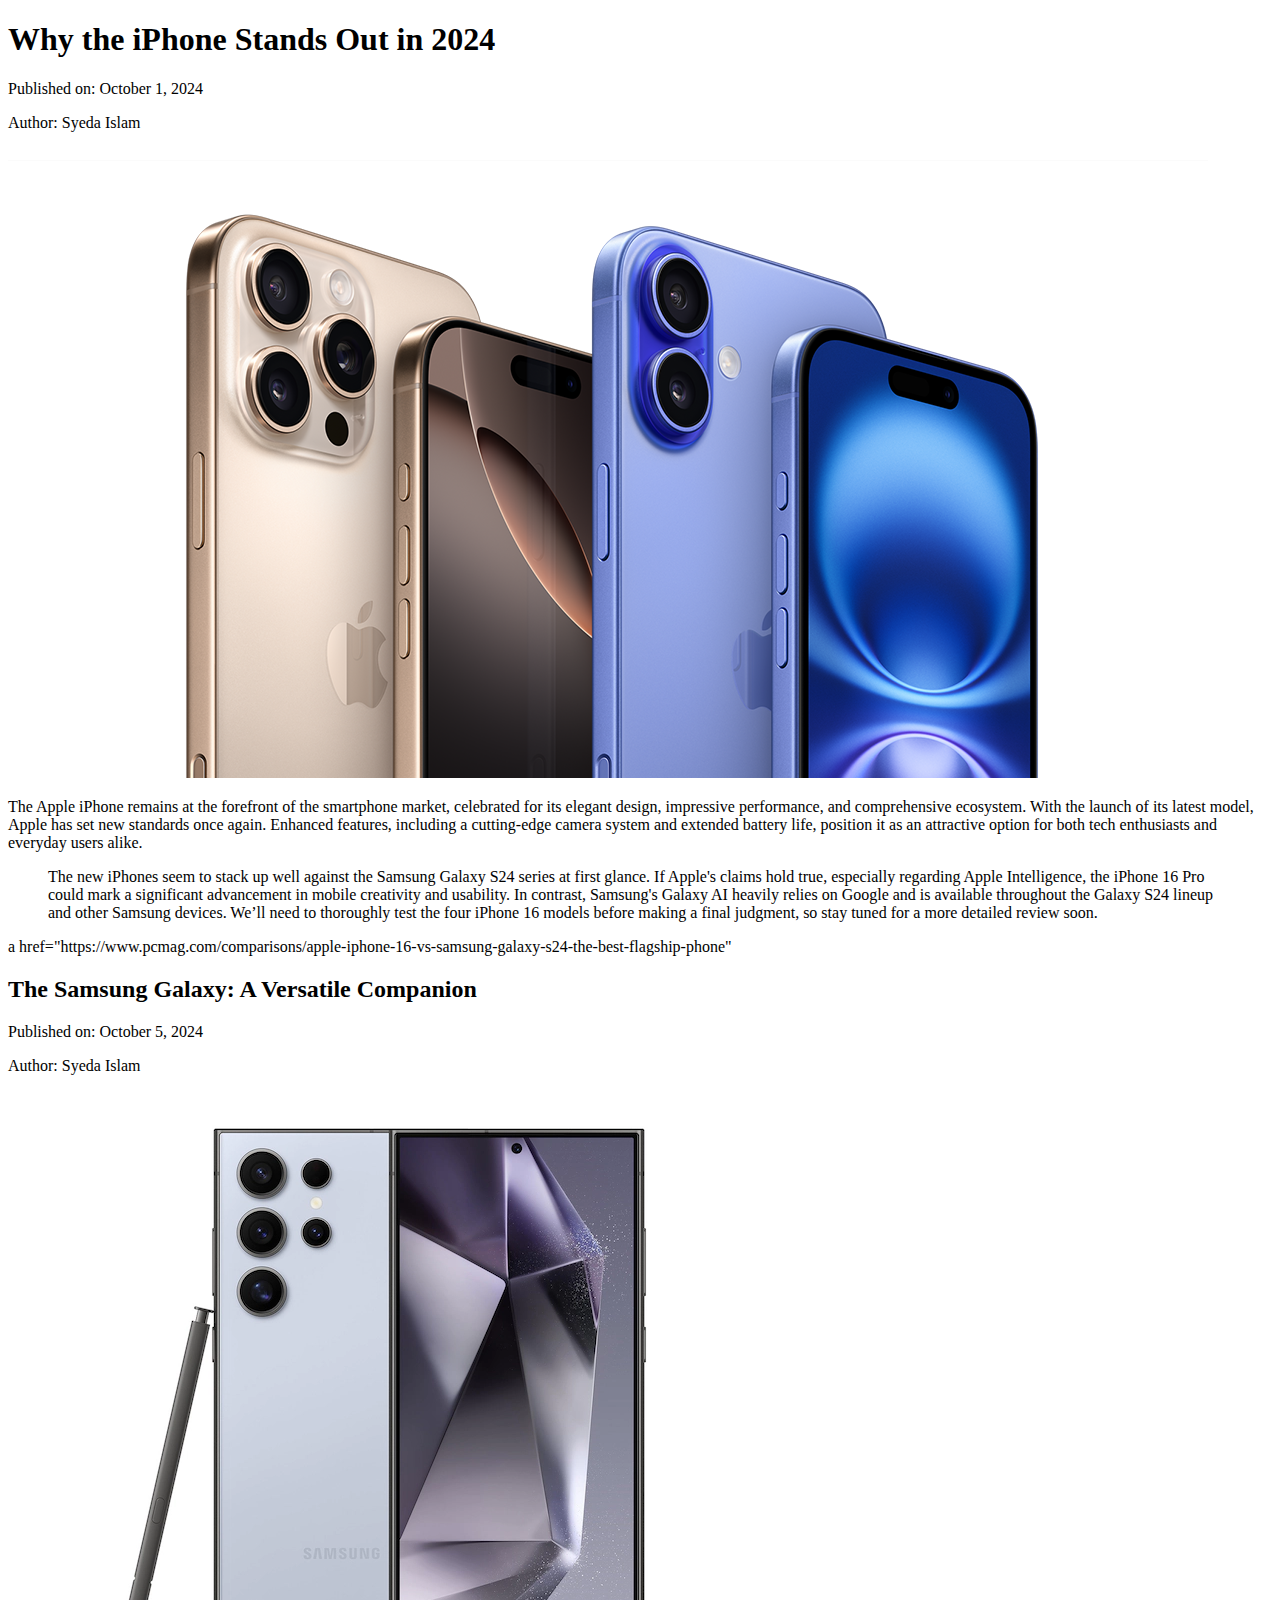
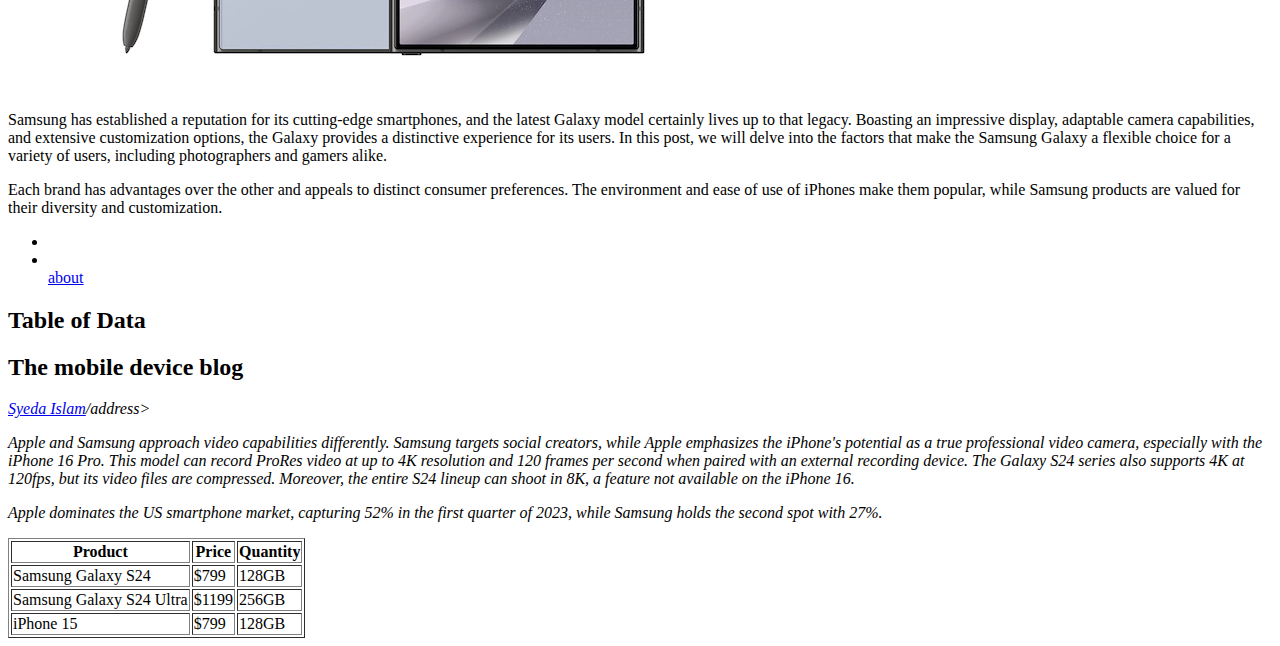
==== index.html @ fa8ae225 "j" ====
<!DOCTYPE html>
<html lang="en">
<head>
    <meta charset="UTF-8">
    <meta name="viewport" content="width=device-width,initial-scale=1.0">
    <link rel="stylesheet" href="style.css">
    <title>Mobile</title>
<main>
    <article>
        <h1>Why the iPhone Stands Out in 2024</h1>
        <p>Published on: <time datetime="2024-10-01">October 1, 2024</time></p>
        <p>Author: Syeda Islam</p>
        <img src="/images/iphone.png" alt="Latest iPhone model" />
        <p>The Apple iPhone remains at the forefront of the smartphone market, celebrated for its elegant design, impressive performance, and comprehensive ecosystem. With the launch of its latest model, Apple has set new standards once again. Enhanced features, including a cutting-edge camera system and extended battery life, position it as an attractive option for both tech enthusiasts and everyday users alike.</p>
        <blockquote><p>
            The new iPhones seem to stack up well against the Samsung Galaxy S24 series at first glance. If Apple's claims hold true, especially regarding Apple Intelligence, the iPhone 16 Pro could mark a significant advancement in mobile creativity and usability. In contrast, Samsung's Galaxy AI heavily relies on Google and is available throughout the Galaxy S24 lineup and other Samsung devices. We’ll need to thoroughly test the four iPhone 16 models before making a final judgment, so stay tuned for a more detailed review soon.</p></blockquote>
        <p>a href="https://www.pcmag.com/comparisons/apple-iphone-16-vs-samsung-galaxy-s24-the-best-flagship-phone"<Apple iPhone 16 vs. Samsung Galaxy S24: Which Is the Best Flagship Phone?</a></p>
    </article>

    <article>
        <h2>The Samsung Galaxy: A Versatile Companion</h2>
        <p>Published on: <time datetime="2024-10-05">October 5, 2024</time></p>
        <p>Author: Syeda Islam</p>
        <img src="/images/samsung.jpg" alt="Latest Samsung Galaxy model" />
        <p>Samsung has established a reputation for its cutting-edge smartphones, and the latest Galaxy model certainly lives up to that legacy. Boasting an impressive display, adaptable camera capabilities, and extensive customization options, the Galaxy provides a distinctive experience for its users. In this post, we will delve into the factors that make the Samsung Galaxy a flexible choice for a variety of users, including photographers and gamers alike.</p>
    </article>
    <p>Each brand has advantages over the other and appeals to distinct consumer preferences. The environment and ease of use of iPhones make them popular, while Samsung products are valued for their diversity and customization.</p>
    <nav>
        <uL>
            <li><a href="index.html"<home</a></home><Li>
            </Li><a href="about.html">about</a></li>
        </uL>
        </nav>
        </main>
    </header>
    <section id="blog">
        <h2>Table of Data</h2>
        <table border="1">
            <thead>
                <tr>
                    <th>Product</th>
                    <th>Price</th>
                    <th>Quantity</th>
                </tr>
            </thead>
            <tbody>
                <tr>
                    <td>Samsung Galaxy S24</td>
                    <td>$799</td>
                    <td>128GB</td>
                </tr>
                <tr>
                    <td>Samsung Galaxy S24 Ultra</td>
                    <td>$1199</td>
                    <td>256GB</td>
                </tr>
                <tr>
                    <td>iPhone 15</td>
                    <td>$799</td>
                    <td>128GB</td>
                </tr>
        <h2>The mobile device blog</h2>
        <article class="blog-post">
            <h3></h3>
            <address class="Author"><a rel="Author" href="https://www.linkedin.com/in/syeda-jasia-islam-232762208/">Syeda Islam</a>/address>
             <time datetime="2024-20-10" title="October 20, 2024"></time>
             <p>Apple and Samsung approach video capabilities differently. Samsung targets social creators, while Apple emphasizes the iPhone's potential as a true professional video camera, especially with the iPhone 16 Pro. This model can record ProRes video at up to 4K resolution and 120 frames per second when paired with an external recording device. The Galaxy S24 series also supports 4K at 120fps, but its video files are compressed. Moreover, the entire S24 lineup can shoot in 8K, a feature not available on the iPhone 16.</p>
        <p>Apple dominates the US smartphone market, capturing 52% in the first quarter of 2023, while Samsung holds the second spot with 27%.</p>  
    </section>
        </main
    </nav>
</header>
<section id="blog"
</section>
</body>
</html>
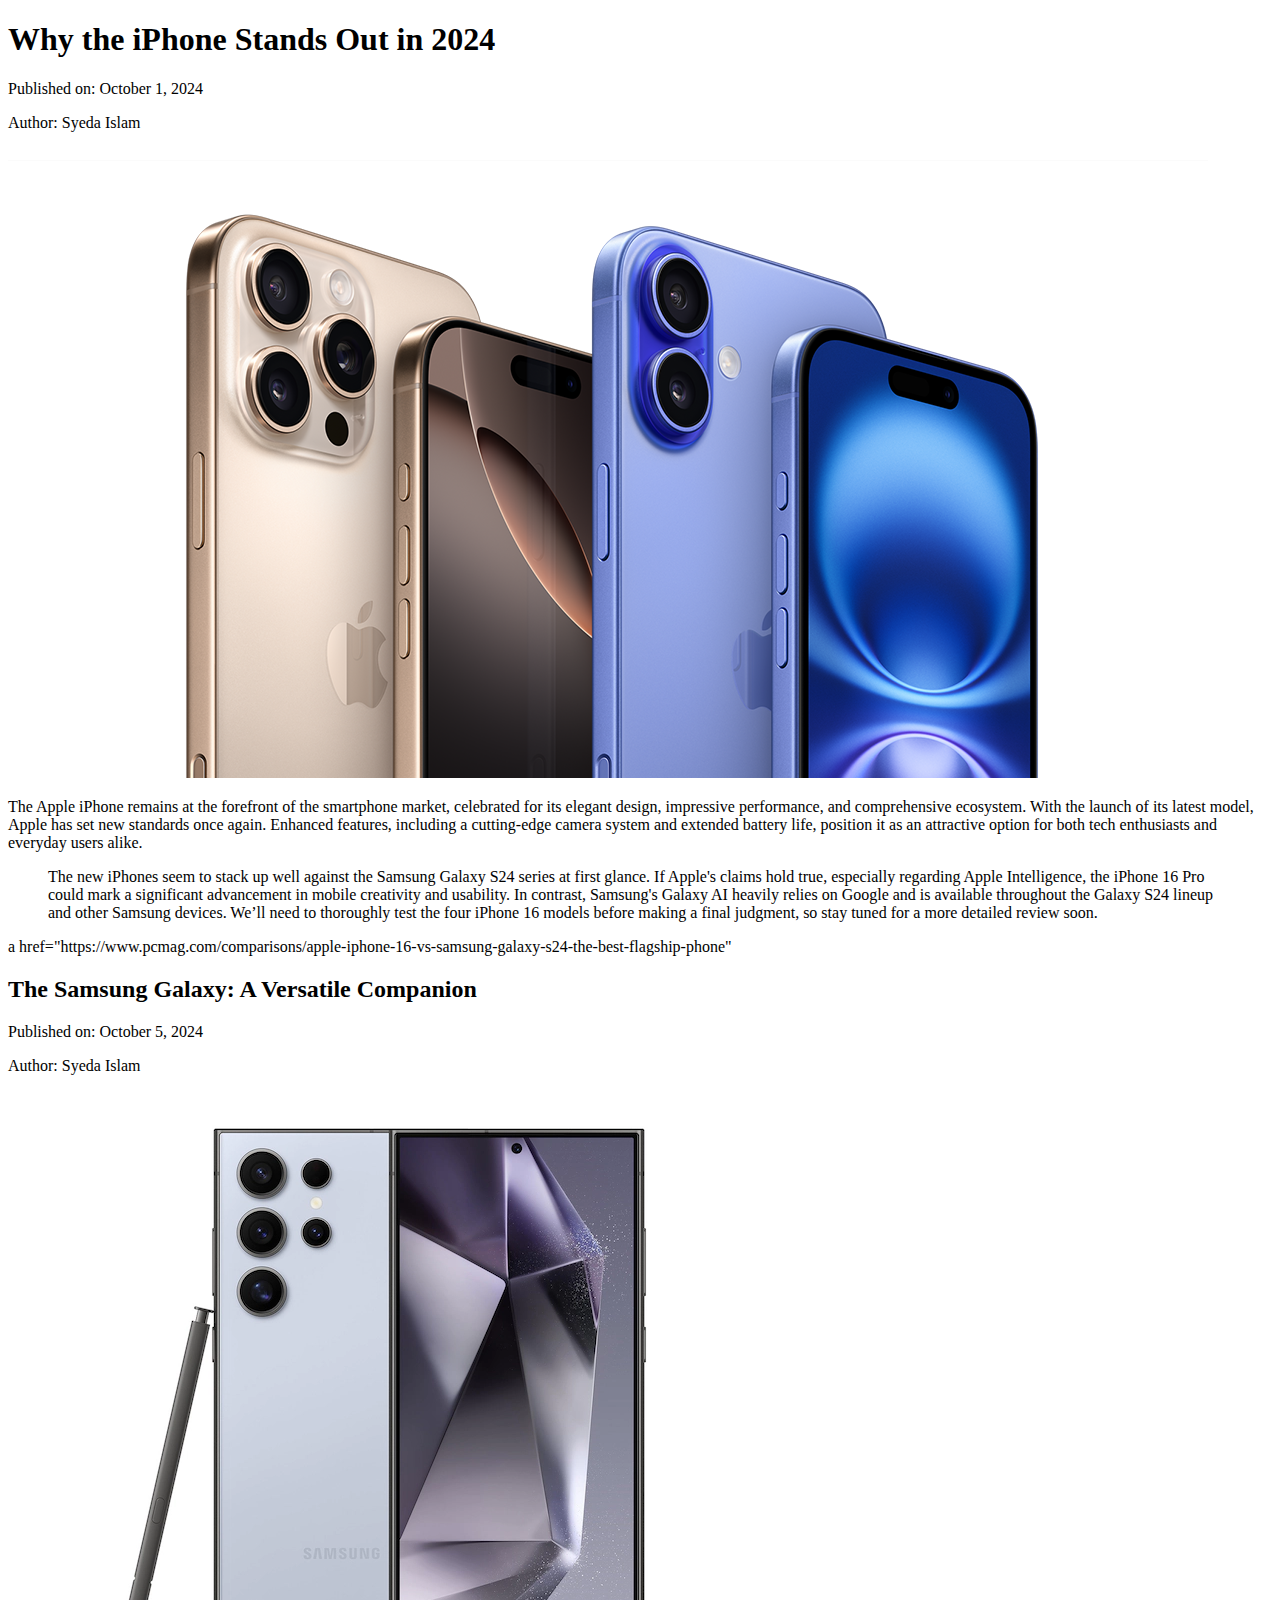
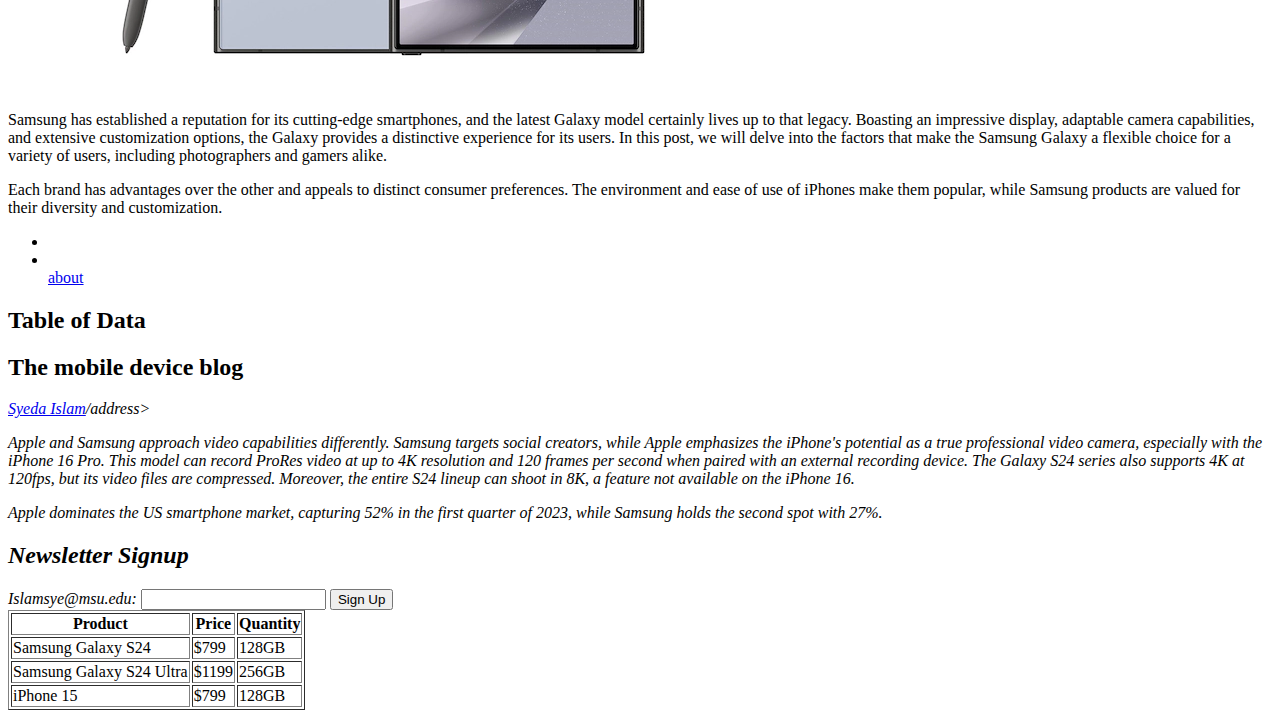
==== commit 174245a3: "email" ====
--- a/index.html
+++ b/index.html
@@ -72,8 +72,16 @@
 </header>
 <section id="blog"
 </section>
+<h2>Newsletter Signup</h2>
+        <form action="#" method="POST">
+            <label for="email">Islamsye@msu.edu:</label>
+            <input type="email" id="email" Syeda="email" required>
+            <button type="submit">Sign Up</button>
+        </form>
+    </footer>
 </body>
 </html>
 
 
 
+
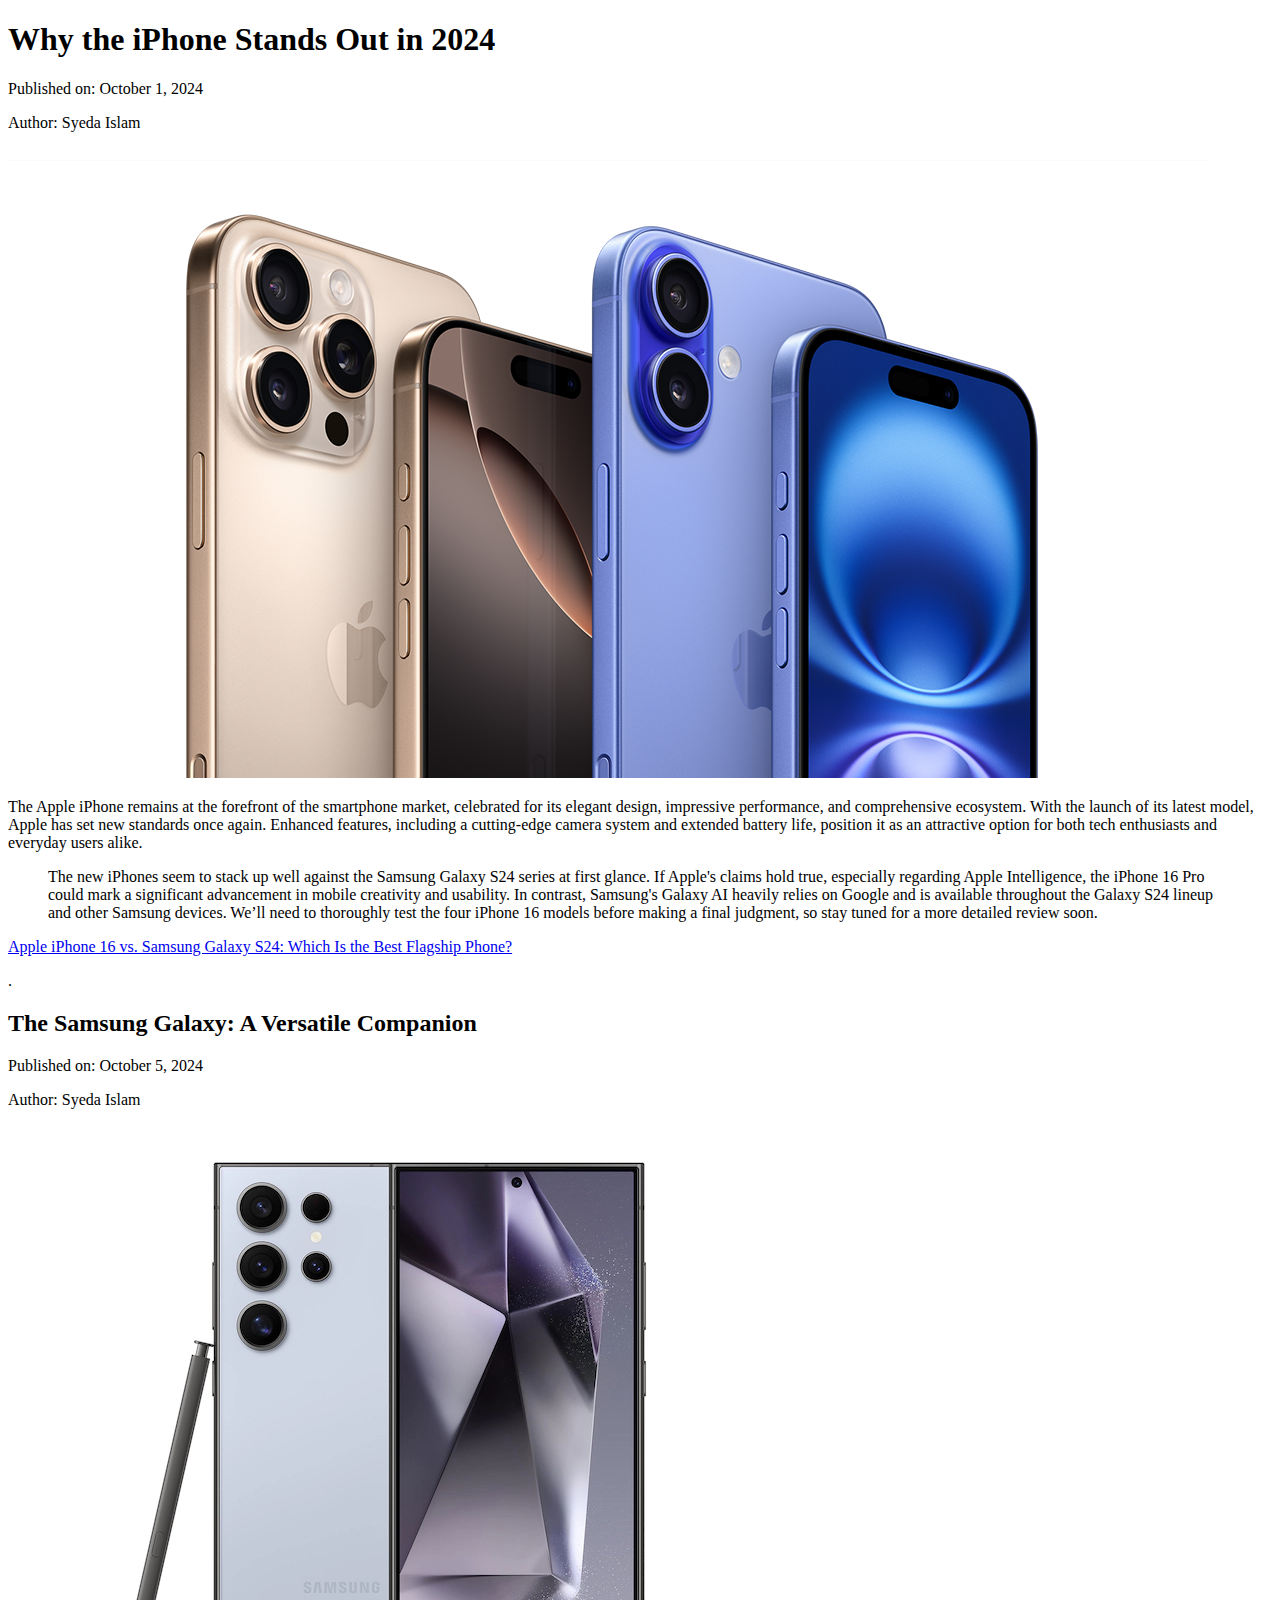
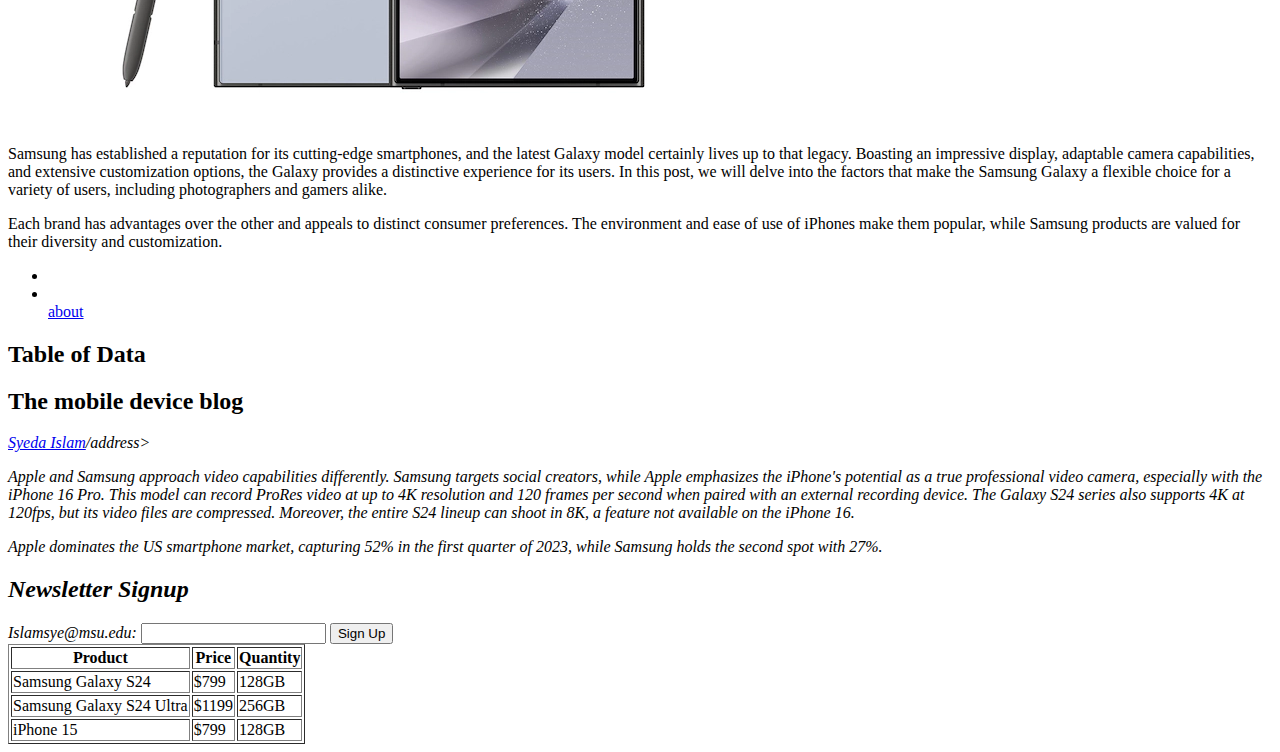
==== commit 08b9c304: "fix" ====
--- a/index.html
+++ b/index.html
@@ -10,11 +10,11 @@
         <h1>Why the iPhone Stands Out in 2024</h1>
         <p>Published on: <time datetime="2024-10-01">October 1, 2024</time></p>
         <p>Author: Syeda Islam</p>
-        <img src="/images/iphone.png" alt="Latest iPhone model" />
+        <img src="images/iphone.png" alt="Latest iPhone model" />
         <p>The Apple iPhone remains at the forefront of the smartphone market, celebrated for its elegant design, impressive performance, and comprehensive ecosystem. With the launch of its latest model, Apple has set new standards once again. Enhanced features, including a cutting-edge camera system and extended battery life, position it as an attractive option for both tech enthusiasts and everyday users alike.</p>
         <blockquote><p>
             The new iPhones seem to stack up well against the Samsung Galaxy S24 series at first glance. If Apple's claims hold true, especially regarding Apple Intelligence, the iPhone 16 Pro could mark a significant advancement in mobile creativity and usability. In contrast, Samsung's Galaxy AI heavily relies on Google and is available throughout the Galaxy S24 lineup and other Samsung devices. We’ll need to thoroughly test the four iPhone 16 models before making a final judgment, so stay tuned for a more detailed review soon.</p></blockquote>
-        <p>a href="https://www.pcmag.com/comparisons/apple-iphone-16-vs-samsung-galaxy-s24-the-best-flagship-phone"<Apple iPhone 16 vs. Samsung Galaxy S24: Which Is the Best Flagship Phone?</a></p>
+            <p><a href="https://www.pcmag.com/comparisons/apple-iphone-16-vs-samsung-galaxy-s24-the-best-flagship-phone">Apple iPhone 16 vs. Samsung Galaxy S24: Which Is the Best Flagship Phone?</a></p>.
     </article>
 
     <article>
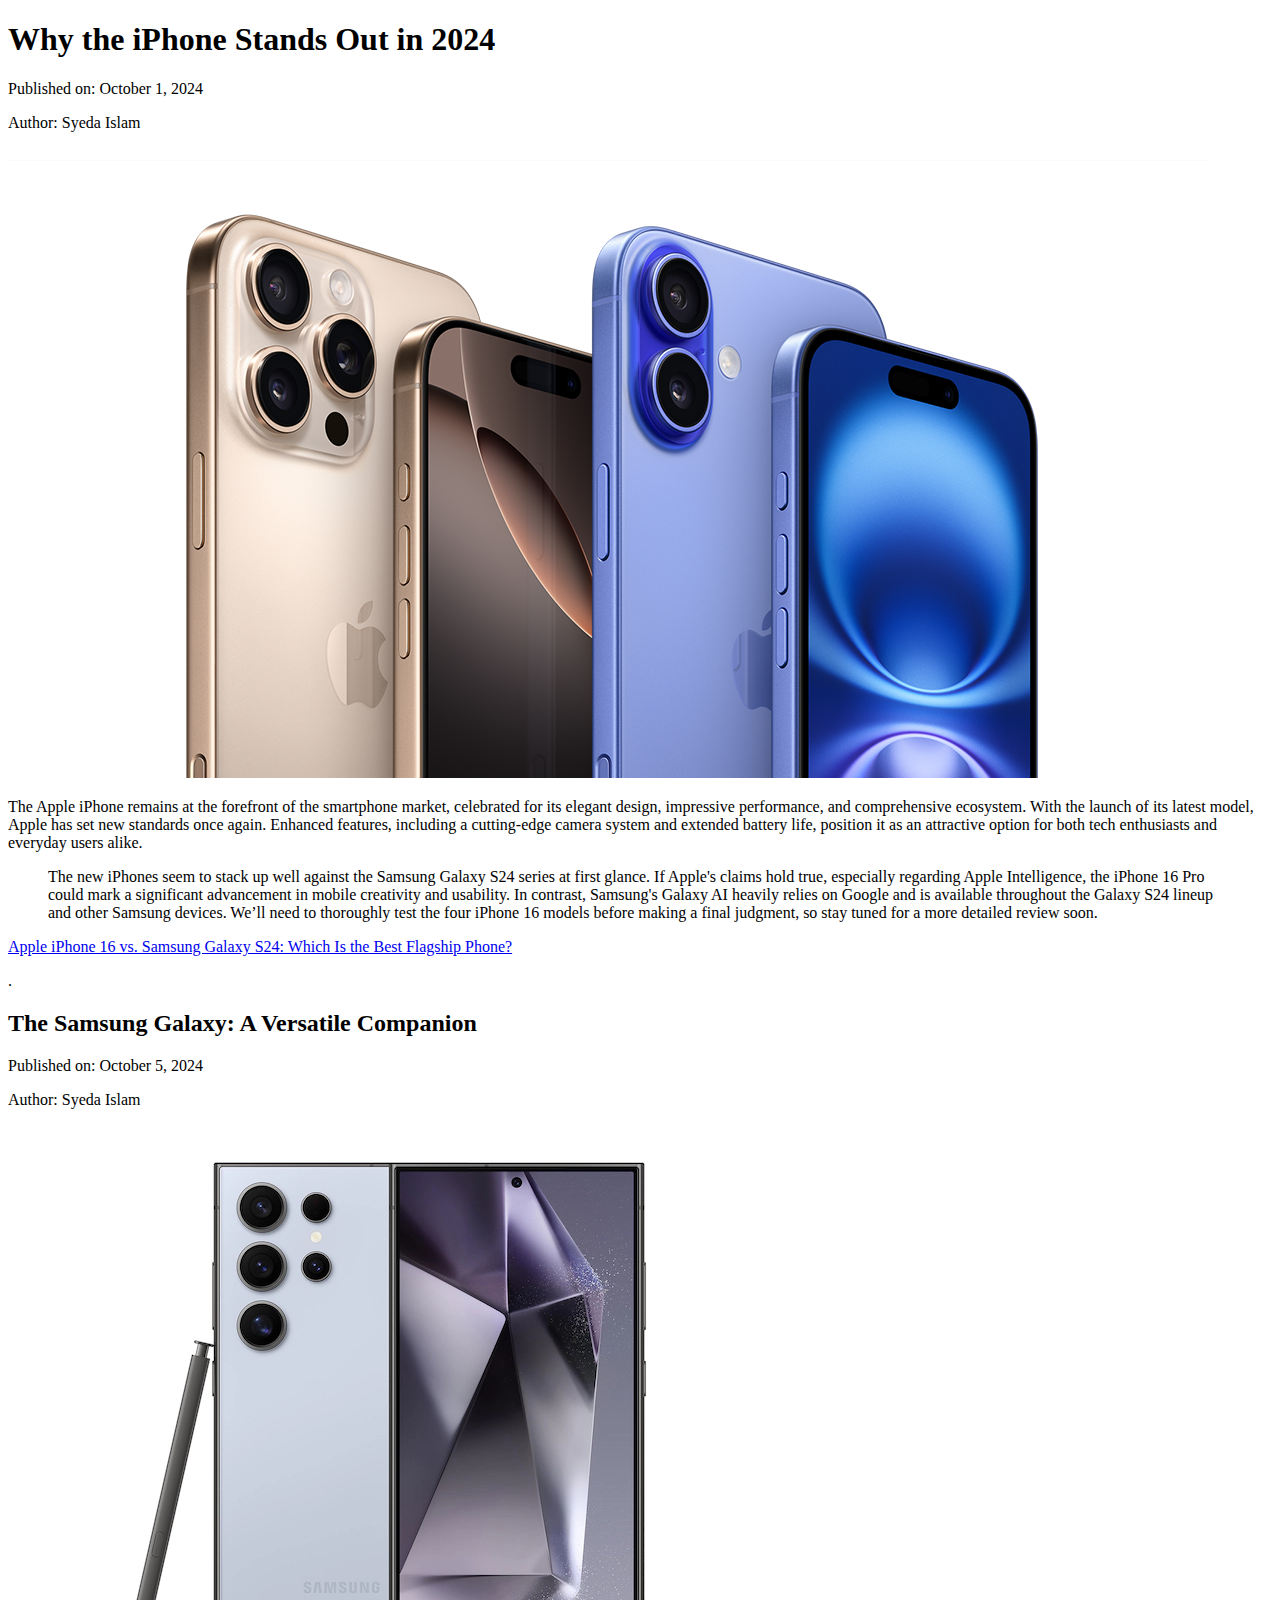
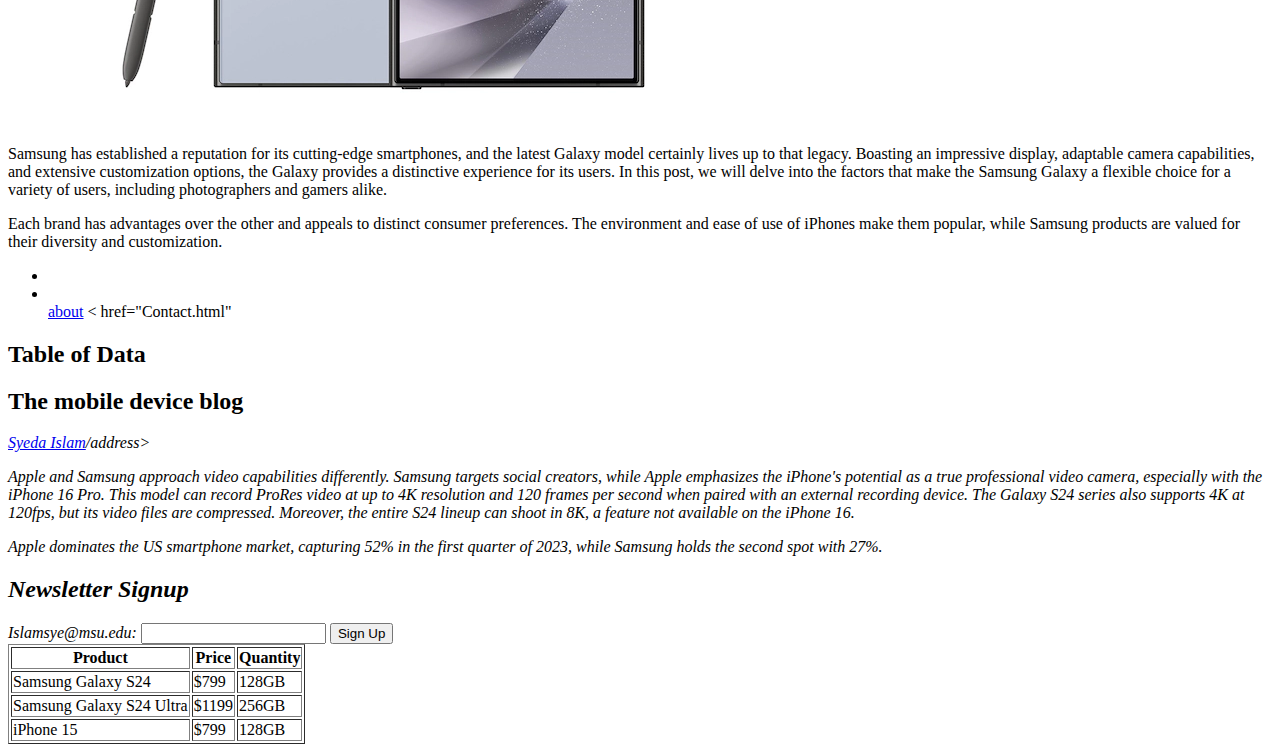
==== commit 22e813eb: "contact" ====
--- a/index.html
+++ b/index.html
@@ -29,6 +29,7 @@
         <uL>
             <li><a href="index.html"<home</a></home><Li>
             </Li><a href="about.html">about</a></li>
+            </Li>< href="Contact.html"</href>
         </uL>
         </nav>
         </main>
@@ -75,7 +76,7 @@
 <h2>Newsletter Signup</h2>
         <form action="#" method="POST">
             <label for="email">Islamsye@msu.edu:</label>
-            <input type="email" id="email" Syeda="email" required>
+            <input type="email" id="email" name="email" required>
             <button type="submit">Sign Up</button>
         </form>
     </footer>
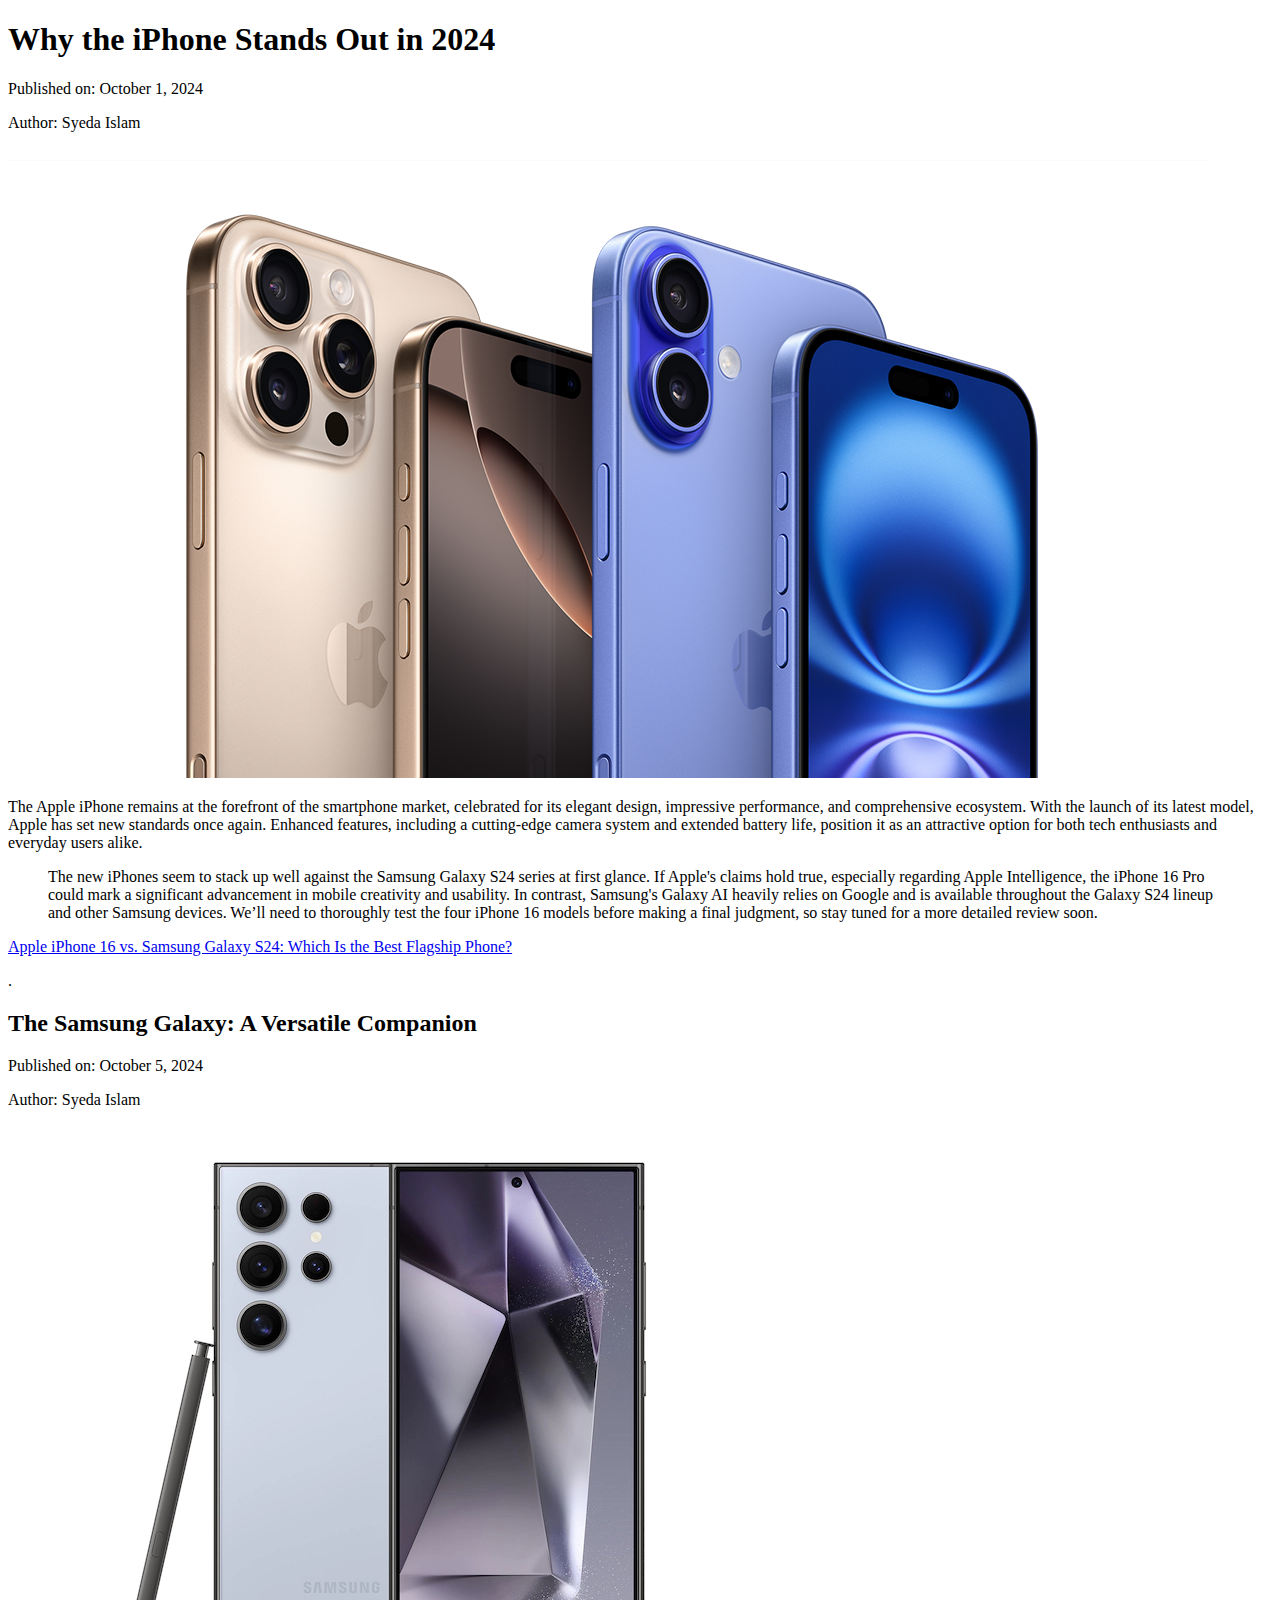
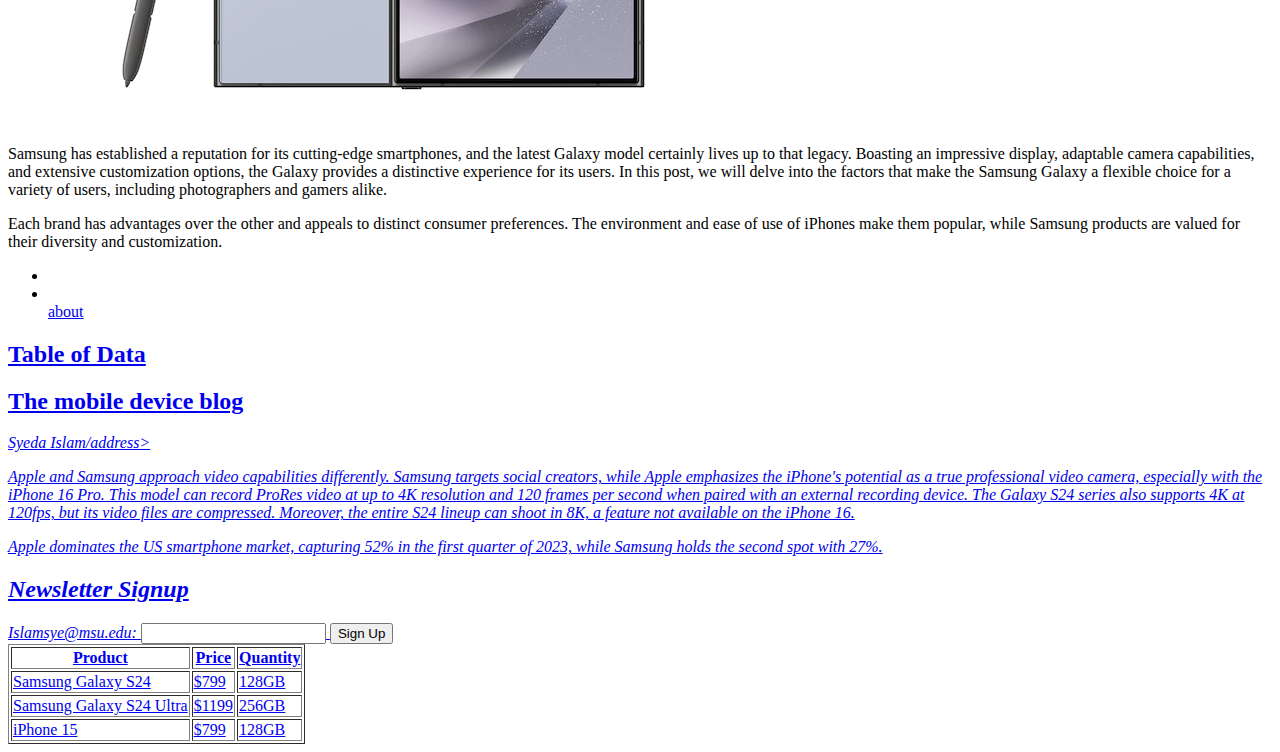
==== commit 1536290a: "a" ====
--- a/index.html
+++ b/index.html
@@ -29,7 +29,7 @@
         <uL>
             <li><a href="index.html"<home</a></home><Li>
             </Li><a href="about.html">about</a></li>
-            </Li>< href="Contact.html"</href>
+            </Li><a href="Contact.html"</href>
         </uL>
         </nav>
         </main>
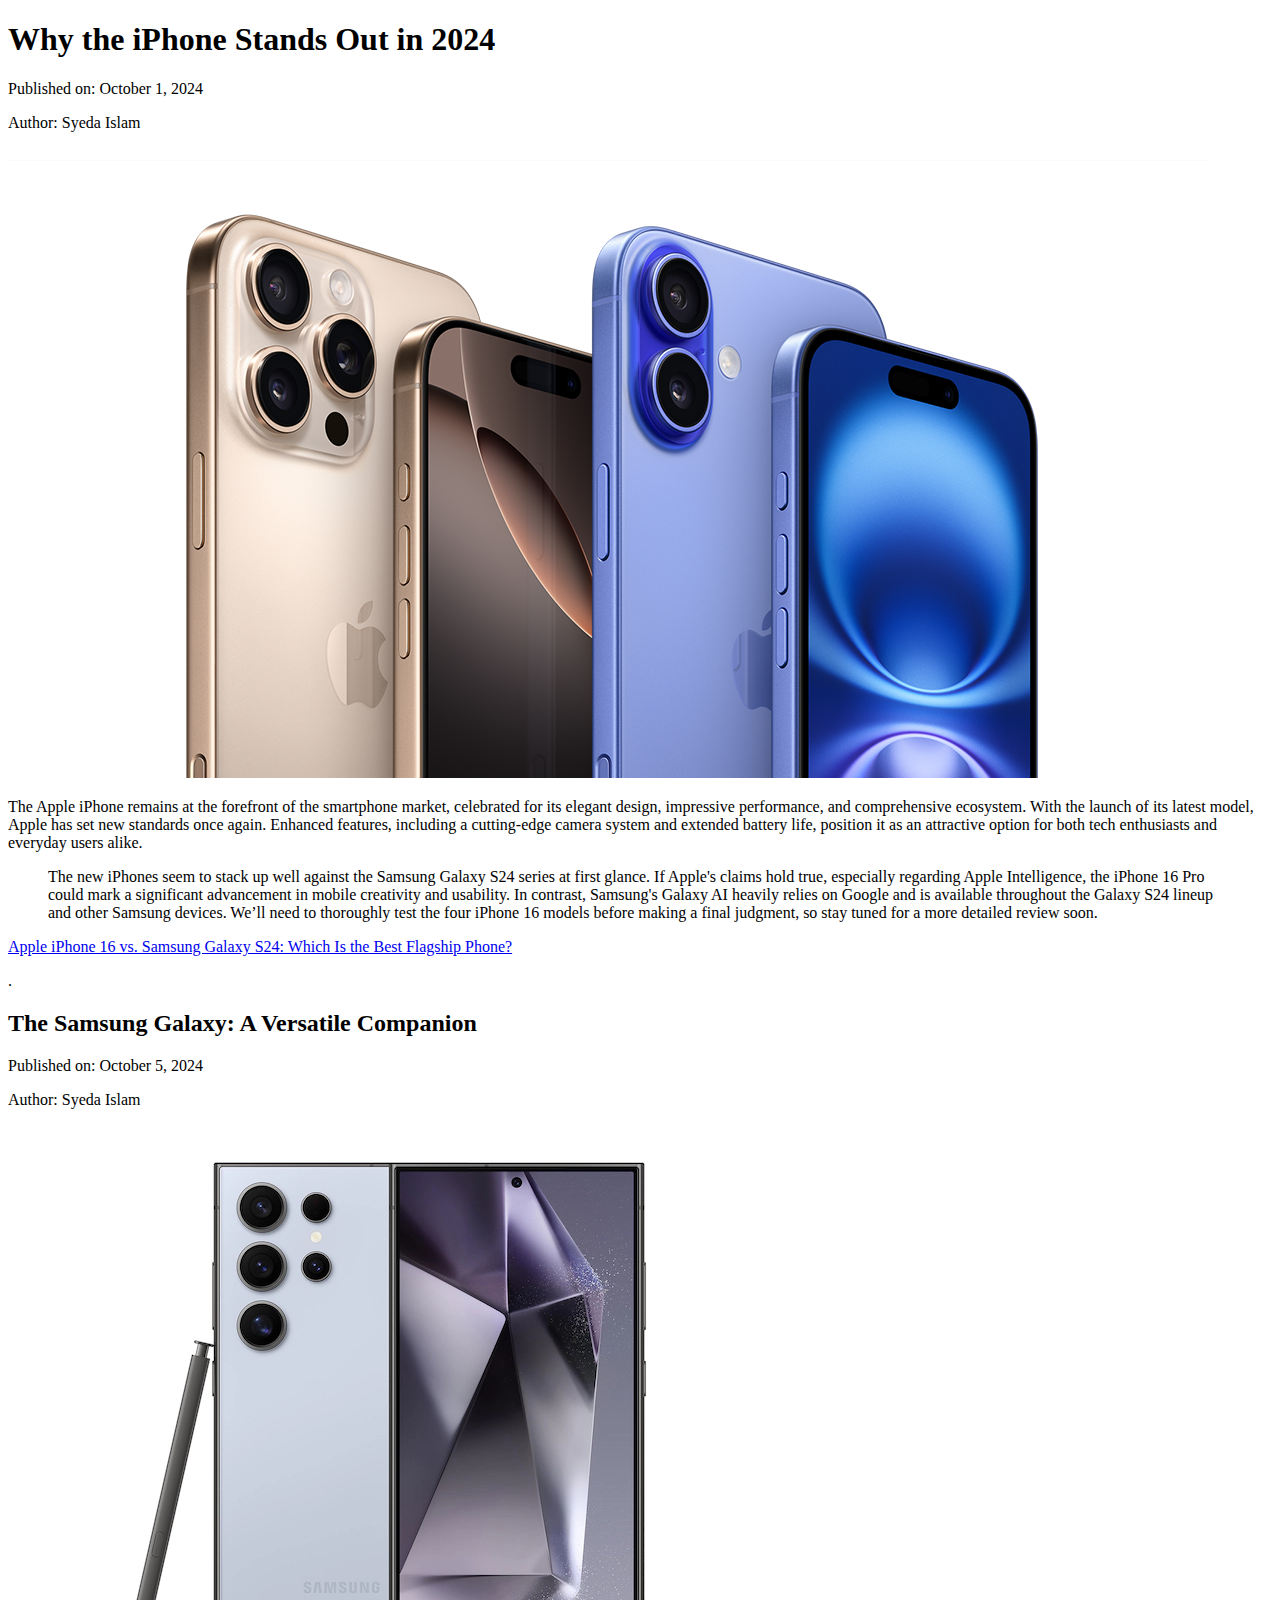
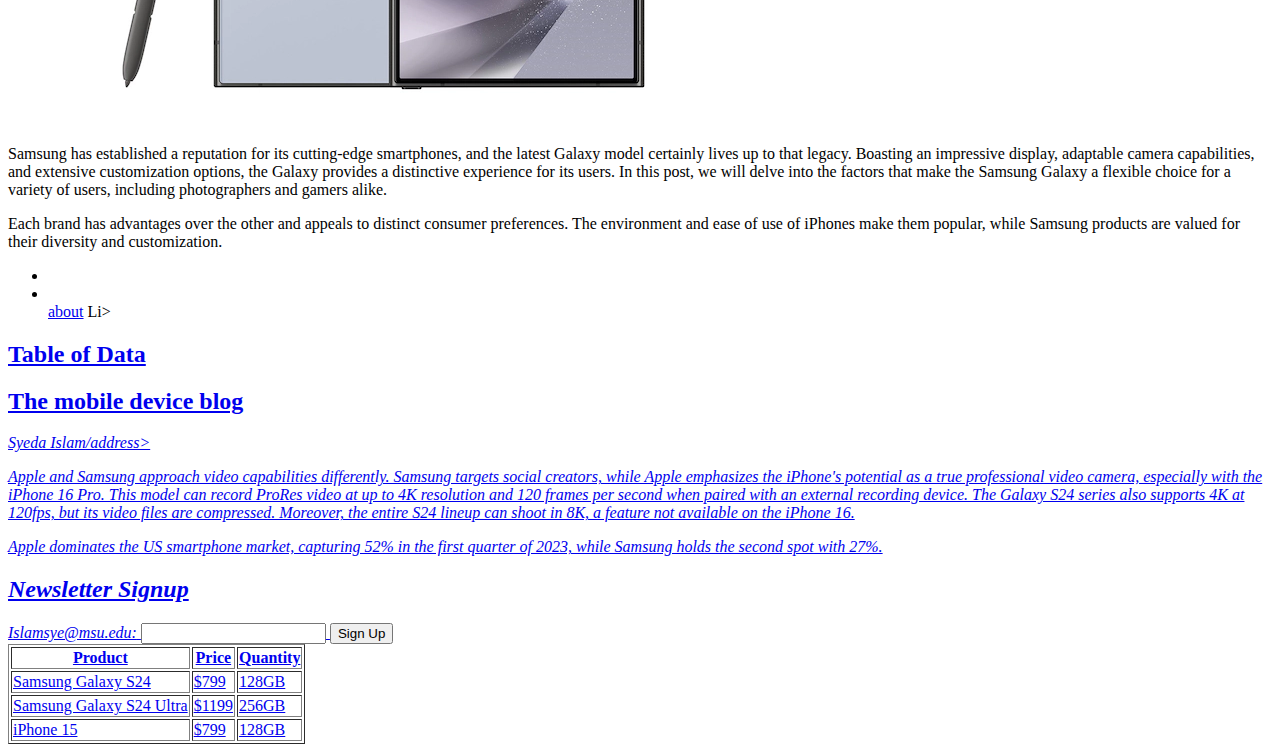
==== commit dd339161: "css" ====
--- a/index.html
+++ b/index.html
@@ -30,6 +30,7 @@
             <li><a href="index.html"<home</a></home><Li>
             </Li><a href="about.html">about</a></li>
             </Li><a href="Contact.html"</href>
+            </a>Li><a href="screen.css"</href>
         </uL>
         </nav>
         </main>
